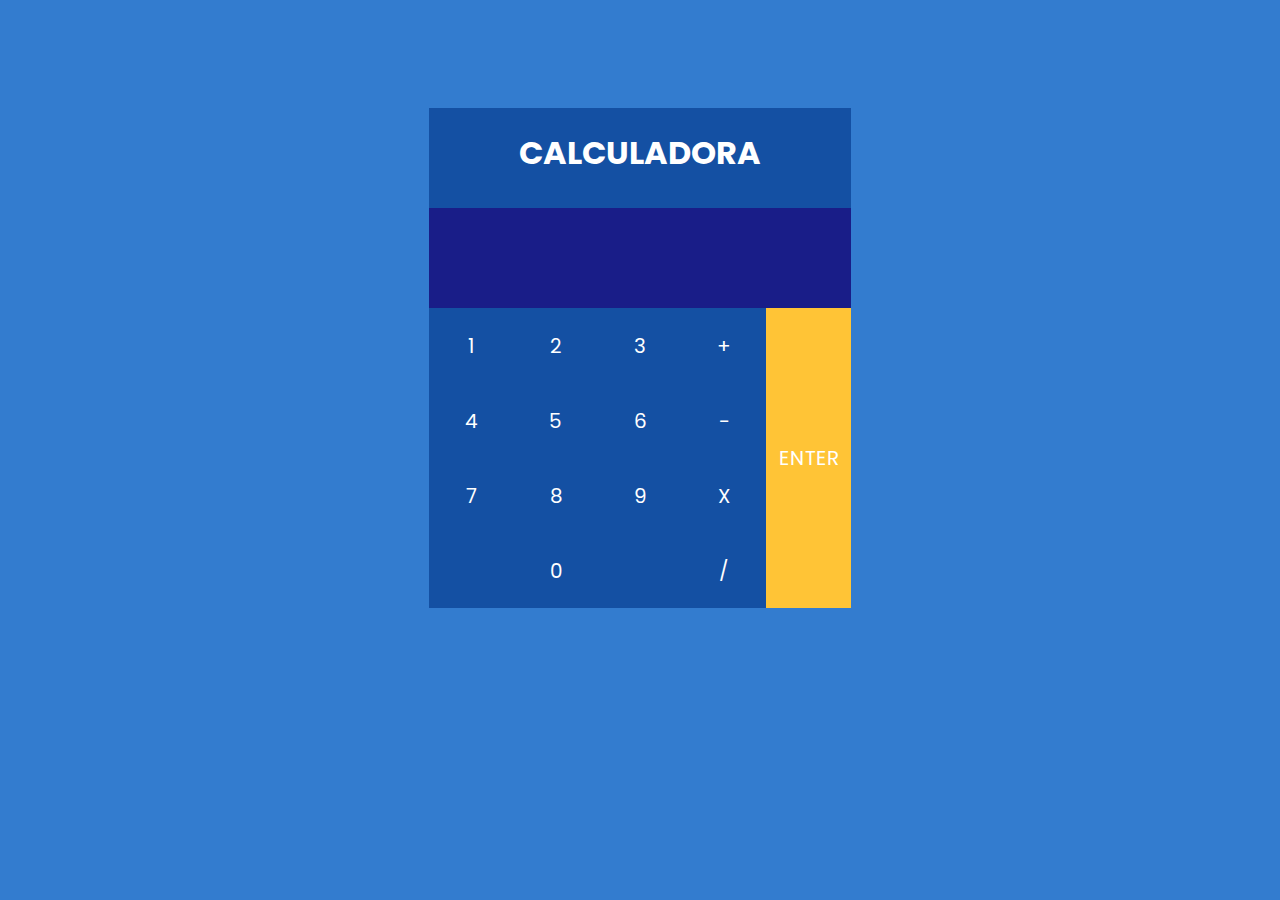
==== HTML/index.html @ 829c4e96 "Update and rename index.html to HTML/index.html" ====
<!DOCTYPE html>
<html lang="pt-br">
<head>
    <meta charset="UTF-8">
    <meta name="viewport" content="width=device-width, initial-scale=1.0">
    <title>Calculadora</title>
    <link rel="preconnect" href="https://fonts.googleapis.com">
    <link rel="preconnect" href="https://fonts.gstatic.com" crossorigin>
    <link href="https://fonts.googleapis.com/css2?family=Poppins:wght@600&display=swap" rel="stylesheet">
    <link rel="stylesheet" href="../css/style.css">
</head>
<body>
    <header>
        <h1 class="title">CALCULADORA</h1>
    </header>
    <div id="screen">
        <p></p>
    </div>
    <main>
        <div class="button_box">
            <button id="nbr_1" class="numbers" >1</button>
            <button id="nbr_2" class="numbers" >2</button>
            <button id="nbr_3" class="numbers" >3</button>
            <button id="nbr_4" class="numbers" >4</button>
            <button id="nbr_5" class="numbers" >5</button>
            <button id="nbr_6" class="numbers" >6</button>
            <button id="nbr_7" class="numbers" >7</button>
            <button id="nbr_8" class="numbers" >8</button>
            <button id="nbr_9" class="numbers" >9</button>
            <button id="nbr_0" class="numbers" >0</button>


            <button id="plus" class="operators" >+</button>
            <button id="sub" class="operators" >-</button>
            <button id="mult" class="operators" >X</button>
            <button id="div" class="operators" >/</button>
            <button id="enter" class="operators" >ENTER</button>
        </div>
    </main>


    <script src="../javascript/script.js"></script>
</body>
</html>
---- css/style.css ----
/* @import url('https://fonts.googleapis.com/css2?family=Poppins:wght@600&display=swap'); */

body{
    padding-top: 100px;
    background-color: #337CCF;
    display: grid;
    grid-template-columns: 1fr 1fr 1fr ;
    grid-template-rows: 100px 100px 1fr ;
}

header{
    background-color: #1450A3;
    display: grid;
    grid-column: 2/3 ;
    grid-row: 1/2;
    grid-template-columns: 1fr 1fr 1fr ;
    grid-template-rows: 1fr;
}
.title{
    font-family: 'Poppins', sans-serif;
    color: #fff;
    grid-row: 1;
    grid-column: 2/3;
}

#screen{
    /* border-left:solid #1450A3 5px;
    border-right:solid #1450A3 5px; */
    display: flex;
    grid-row: 2/3;
    grid-column: 2/3;
    background-color: #191D88;
}

main{
    grid-row: 3/4;
    grid-column: 2/3;

}

p{  
    font-family: 'Poppins', sans-serif;
    padding-left: 20px;
    align-items: center;
    justify-content: center;
    font-size: 30px;
    color: #fff;
}

.numbers:hover{
    background-color: #237efd;
}

.numbers{
    font-family: 'Poppins', sans-serif;
    font-size: 20px;
    color : #fff;
    height: 75px ;
    background-color: #1450A3;
    border: 0px;
    transition: 150ms;
}

.operators:hover{
    background-color: #237efd;
}

.operators{
    font-family: 'Poppins', sans-serif;
    font-size: 20px;
    color : #fff;
    height: 75px ;
    background-color: #1450A3;
    border: 0px;
    transition: 150ms;
}

.button_box{
    font-size: 10px;
    font-weight:bold;
    display: grid;
    grid-template-columns: 1fr 1fr 1fr 1fr 1fr;
    grid-template-rows: 1fr 1fr 1fr 1fr;
}

#nbr_0{
    grid-row: 4/5;
    grid-column: 1/4;
}
#nbr_1{
    grid-row: 1/2;
    grid-column: 1/2;
}
#nbr_2{
    grid-row: 1/2;
    grid-column: 2/3;
}
#nbr_3{
    grid-row: 1/2;
    grid-column: 3/4;
}
#nbr_4{
    grid-row: 2/3;
    grid-column: 1/2;
}
#nbr_5{
    grid-row: 2/3;
    grid-column: 2/3;
}
#nbr_6{
    grid-row: 2/3;
    grid-column: 3/4;
}
#nbr_7{
    grid-row: 3/4;
    grid-column: 1/2;
}
#nbr_8{
    grid-row: 3/4;
    grid-column: 2/3;
}
#nbr_9{
    grid-row: 3/4;
    grid-column: 3/4;
}
#plus{
    grid-row: 1/2;
    grid-column: 4/5;
}
#sub{
    grid-row: 2/3;
    grid-column: 4/5;
}
#mult{
    grid-row: 3/4;
    grid-column: 4/5;
}
#div{
    grid-row: 4/5;
    grid-column: 4/5;
}
#enter{
    background-color: #FFC436;
    height: auto;
    grid-row: 1/5;
    grid-column: 5/6 ;
}
#enter:hover{
    background-color: #ffd83b;
}
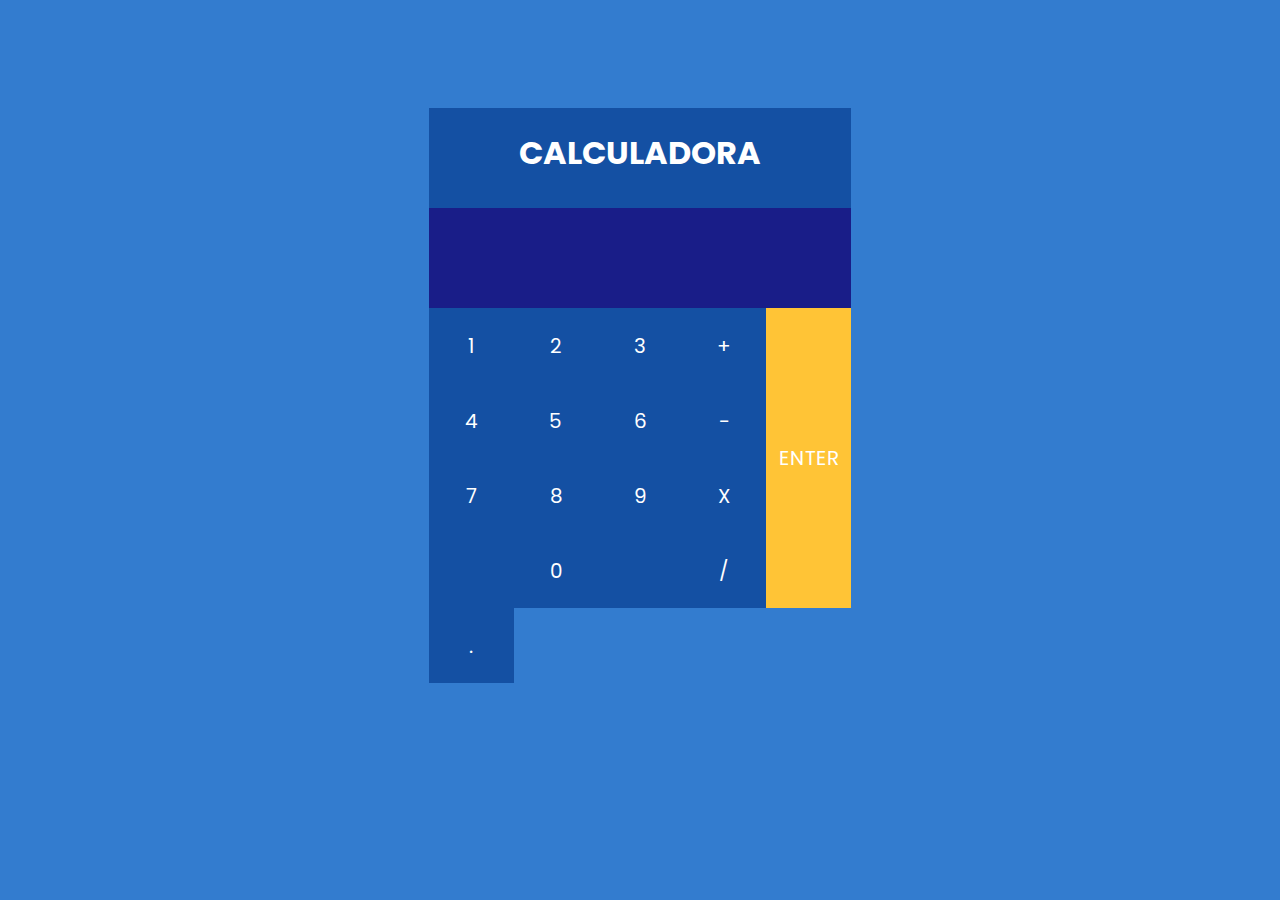
==== commit e5dfa71b: "Update index.html" ====
--- a/HTML/index.html
+++ b/HTML/index.html
@@ -35,6 +35,7 @@
             <button id="mult" class="operators" >X</button>
             <button id="div" class="operators" >/</button>
             <button id="enter" class="operators" >ENTER</button>
+            <button id="period" class="operators">.</button>
         </div>
     </main>
 
